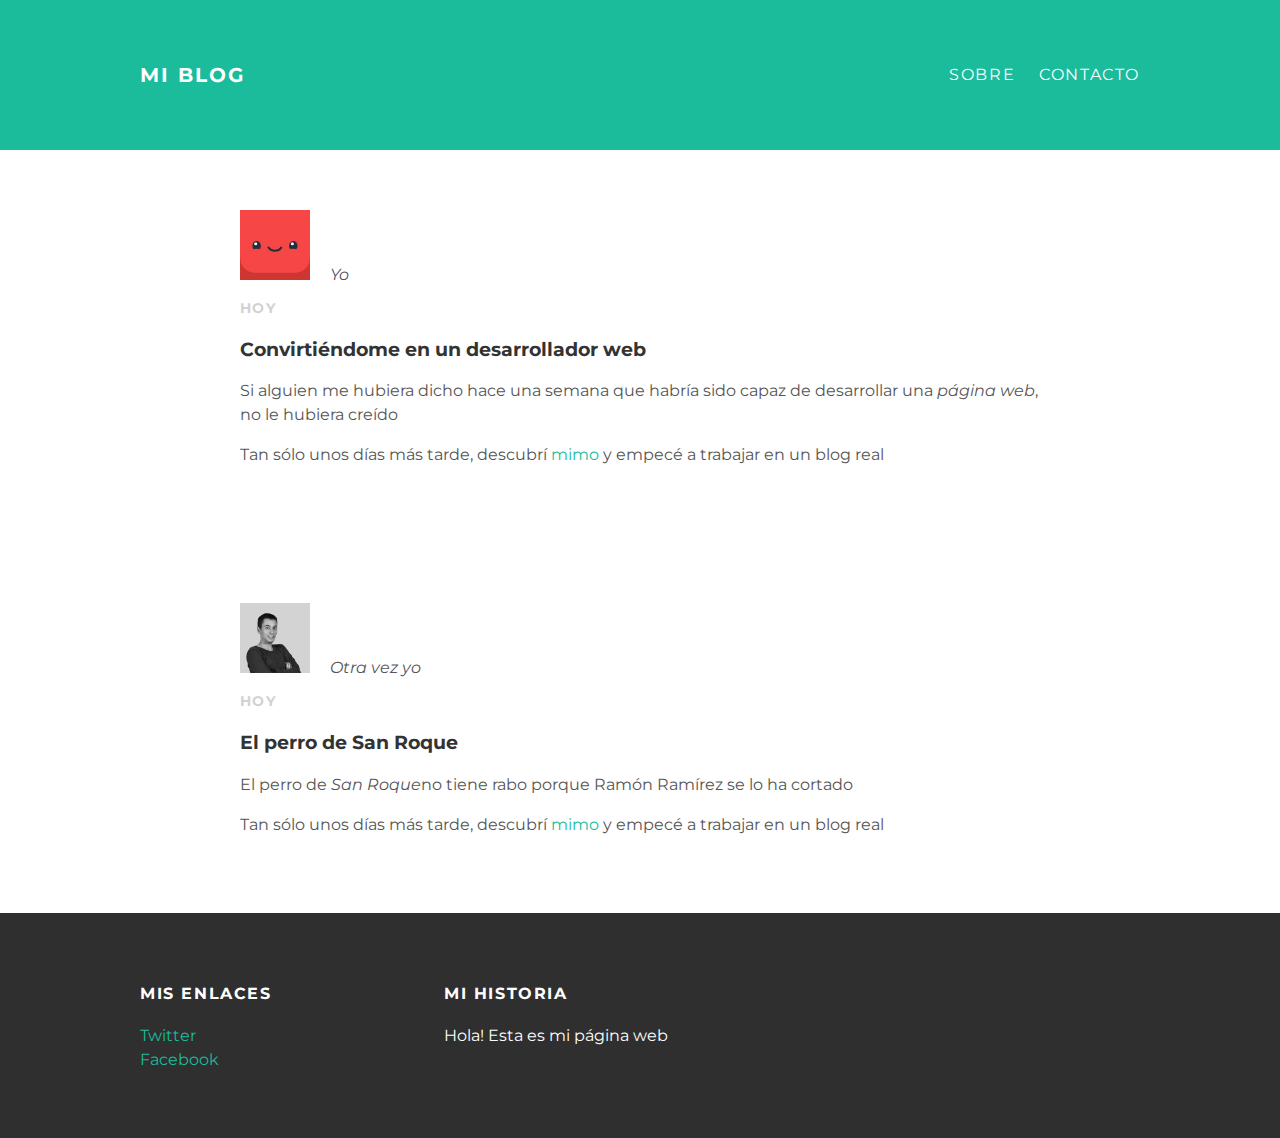
==== index.html @ 5fc629a0 "Add files via upload" ====
<!doctype html>
<html>
<head>
<meta charset="utf-8">
<title>Mi blog</title>
<link href="styles.css" rel="stylesheet" type="text/css">
</head>
<body>
<div id="header">
	<div class="container">
		<a id="header-title" href="index.html">Mi blog</a>
		<ul id="header-nav">
		<li><a href="about.html">Sobre</a></li>
			<li><a href="mailto:adriansoriano94@gmail.com">Contacto</a></li>
		</ul>
		</div>
	</div>
<div id="content">
  <div class="container">
		<div class="post">
		<div class="post-author">
			<img src="imatges/246x0w.jpg">
			<span>Yo</span>
			</div>
			<p class="post-date">Hoy</p>
			<h3 class="post-title">Convirtiéndome en un desarrollador web</h3>
			<div class="post-conent">
			<p>Si alguien me hubiera dicho hace una semana que habría sido capaz de desarrollar una <em>página web</em>, no le hubiera creído</p>
				<p>Tan sólo unos días más tarde, descubrí <a href="https://getmimo.com">mimo</a> y empecé a trabajar en un blog real</p>
			</div>
		</div>
		</div>
	<div class="container">
	  <div class="post">
	    <div class="post-author"> <img src="imatges/IMG_2976.jpg"> <span>Otra vez yo</span> </div>
	    <p class="post-date">Hoy</p>
	    <h3 class="post-title">El perro de San Roque</h3>
	    <div class="post-conent">
	      <p>El perro de <em>San Roque</em>no tiene rabo porque Ramón Ramírez se lo ha cortado</p>
	      <p>Tan sólo unos días más tarde, descubrí <a href="https://getmimo.com">mimo</a> y empecé a trabajar en un blog real</p>
        </div>
      </div>
  </div>
  </div>
	<div id="footer">
	<div class="container">
		<div class="column">
			<h4>Mis enlaces</h4>
			<p>
			<a href="https://twitter.com">Twitter</a><br>
				<a href="https://facebook.com">Facebook</a>
			</p>
		</div>
		<div class="column">
			<h4>Mi historia</h4>
			<p>Hola! Esta es mi página web</p>
		</div>
		</div>
	</div>
</body>
</html>
---- styles.css ----
@charset "utf-8";
@import url(http://fonts.googleapis.com/css?family=Montserrat:400,700);
/* CSS Document */
body{
	color: #555;
	margin: 0;
	font-family: "Montserrat", sans-seriff;
}
#header{
	background-color: #1abc9c;
	height: 150px;
	line-height: 150px;
}
#header a{
	color: white;
	text-decoration: none;
	text-transform: uppercase;
	letter-spacing: 0.1em;
}
#header a:hover{
	color: #222;
}
#header-title{
	display:block;
	float:left;
	font-size: 20px;
	font-weight: bold;
}
#header-nav{
	display:block;
	float:right;
	margin-top:0;
}
#header-nav li{
	display:inline;
	padding-left:20px;
}
.container{
	max-width: 1000px;
	margin: 0 auto;
}
#footer{
	background-color: #2f2f2f;
	padding: 50px 0;
}
#footer h4{
	color: white;
	text-transform: uppercase;
	letter-spacing: 0.1em;
}
#footer p{
	color: white;
}
.column{
	min-width: 300px;
	display: inline-block;
	vertical-align: top;
}
a{
	color: #1abc9c;
	text-decoration: none;
}
a:hover{
	color: #F6A623;
}
.post, .about {
	max-width: 800px;
	margin: 0 auto;
	padding: 60px 0;
	vertical-align: middle;
}
.post-author span{
	margin-left: 16px;
}
.post-date {
	color: #D2D2D2;
	font-size: 14px;
	font-weight: bold;
	text-transform: uppercase;
	letter-spacing: 0.1em;
}
h1, h2, h3, h4 {
	color: #333;
}
p{
	line-height: 1.5;
}
.post-author img{
	height: 70px;
	width: 70px;
}
.post-author span{
	vertical-align: bottom;
	font-style: italic;
}
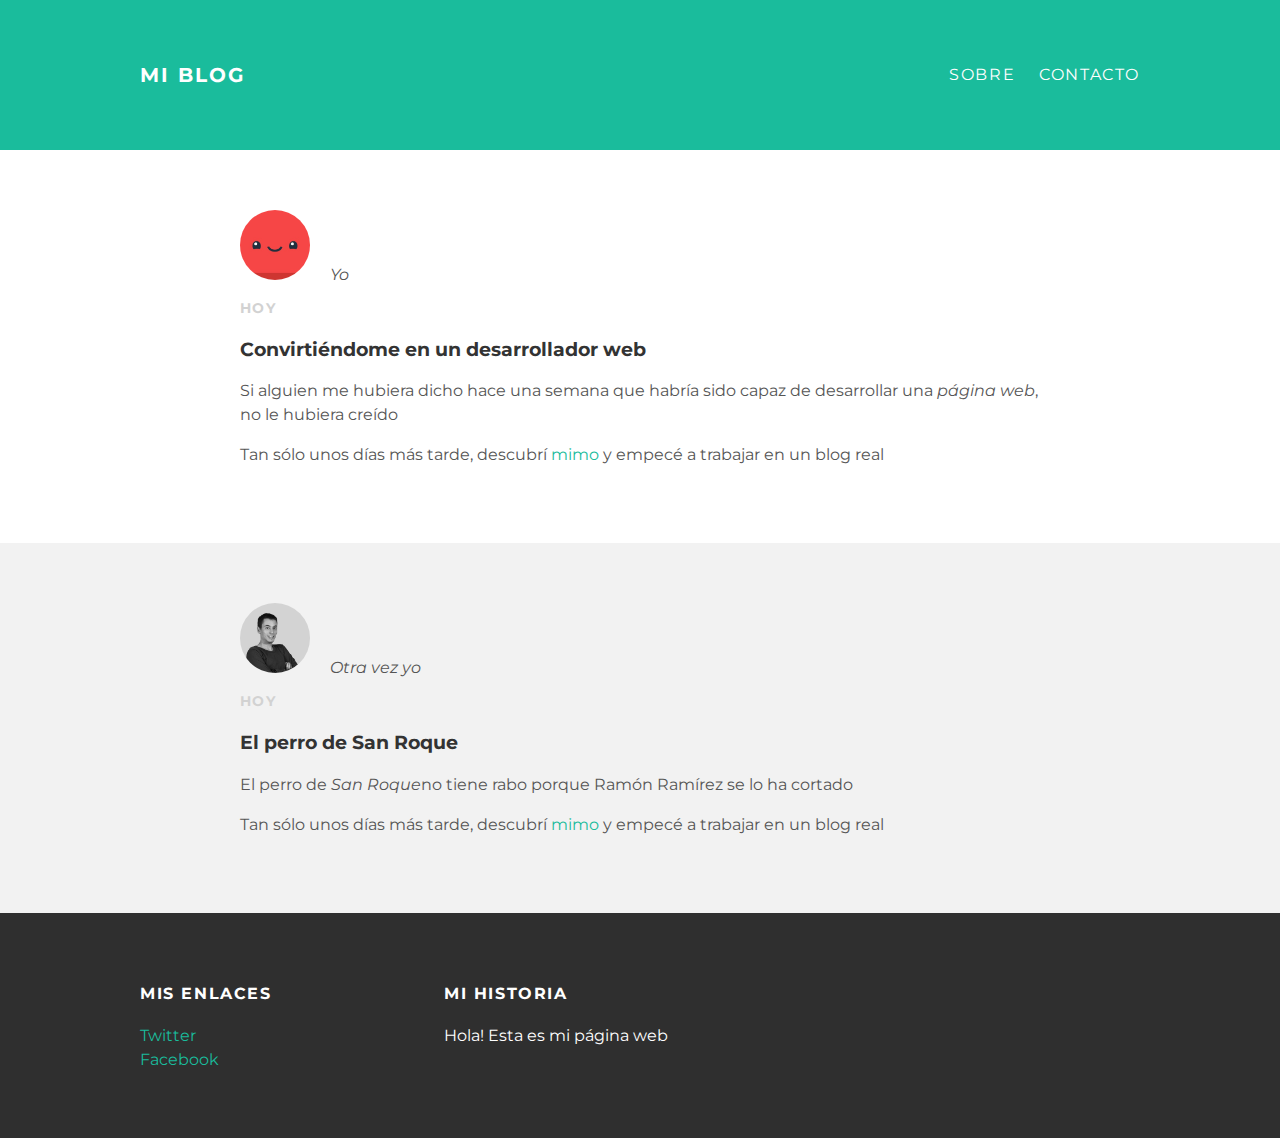
==== commit 7c8c231a: "Add files via upload" ====
--- a/index.html
+++ b/index.html
@@ -16,7 +16,7 @@
 		</div>
 	</div>
 <div id="content">
-  <div class="container">
+  <div class="post-container">
 		<div class="post">
 		<div class="post-author">
 			<img src="imatges/246x0w.jpg">
@@ -30,7 +30,7 @@
 			</div>
 		</div>
 		</div>
-	<div class="container">
+	<div class="post-container">
 	  <div class="post">
 	    <div class="post-author"> <img src="imatges/IMG_2976.jpg"> <span>Otra vez yo</span> </div>
 	    <p class="post-date">Hoy</p>
--- a/styles.css
+++ b/styles.css
@@ -69,6 +69,13 @@
 	padding: 60px 0;
 	vertical-align: middle;
 }
+.post-author img, .about-author img {
+	border-radius: 50%;
+}
+.about {
+	text-align: center;
+}
+	
 .post-author span{
 	margin-left: 16px;
 }
@@ -92,4 +99,7 @@
 .post-author span{
 	vertical-align: bottom;
 	font-style: italic;
+}
+.post-container:nth-child(even){
+	background-color: #f2f2f2;
 }